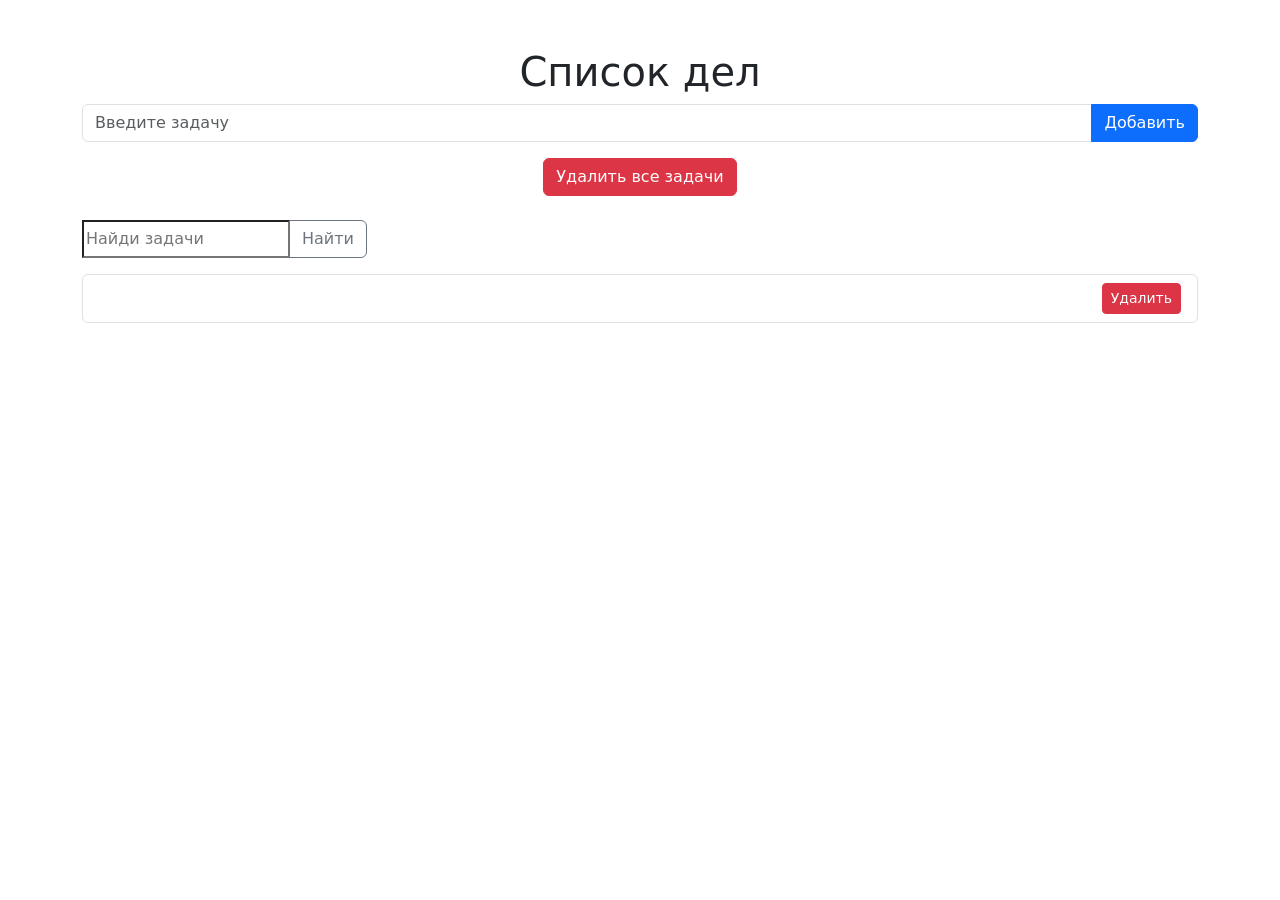
==== src/main/resources/templates/index.html @ d6f70448 "Initial commit" ====
<!DOCTYPE html>
<html lang="en" xmlns:th="http://www.thymeleaf.org">
<head>
    <meta charset="UTF-8">
    <title>Список дел</title>
    <link href="https://cdn.jsdelivr.net/npm/bootstrap@5.3.0-alpha1/dist/css/bootstrap.min.css" rel="stylesheet">
</head>
<body>
    <div class="container mt-5">
        <h1 class="text-center">Список дел</h1>
        <form th:action="@{/add}" th:object="${newTodo}" method="post" class="mb-3">
            <div class="input-group">
            <input type="text" class="form-control" th:field="*{title}" placeholder="Введите задачу">
            <button class="btn btn-primary" type="submit">Добавить</button>
            </div>
        </form>

        <form th:action="@{/removeAll}" method="post" class="text-center mb-4">
            <button class="btn btn-danger" type="submit">Удалить все задачи</button></button>
        </form>

        <form th:action="@{/search}" method="post" class="mb-3">
            <div class="input-group">
                <input type="text" class="form-controll" name="searchTerm" placeholder="Найди задачи" th:value="${searchTerm}">
                <button class="btn btn-outline-secondary" type="submit">Найти</button>
            </div>
        </form>

<ul class="list-group">
    <li th:each="item : ${allTodos}" class="list-group-item d-flex justify-content-between align-items-center">
        <span th:text="${item.title}"></span>
        <form th:action="@{/delete/{id}(id=${item.id})}" method="post">
            <button type="submit" class="btn btn-danger btn-sm">Удалить</button>
        </form>
    </li>
</ul>
    </div>
</body>
</html>
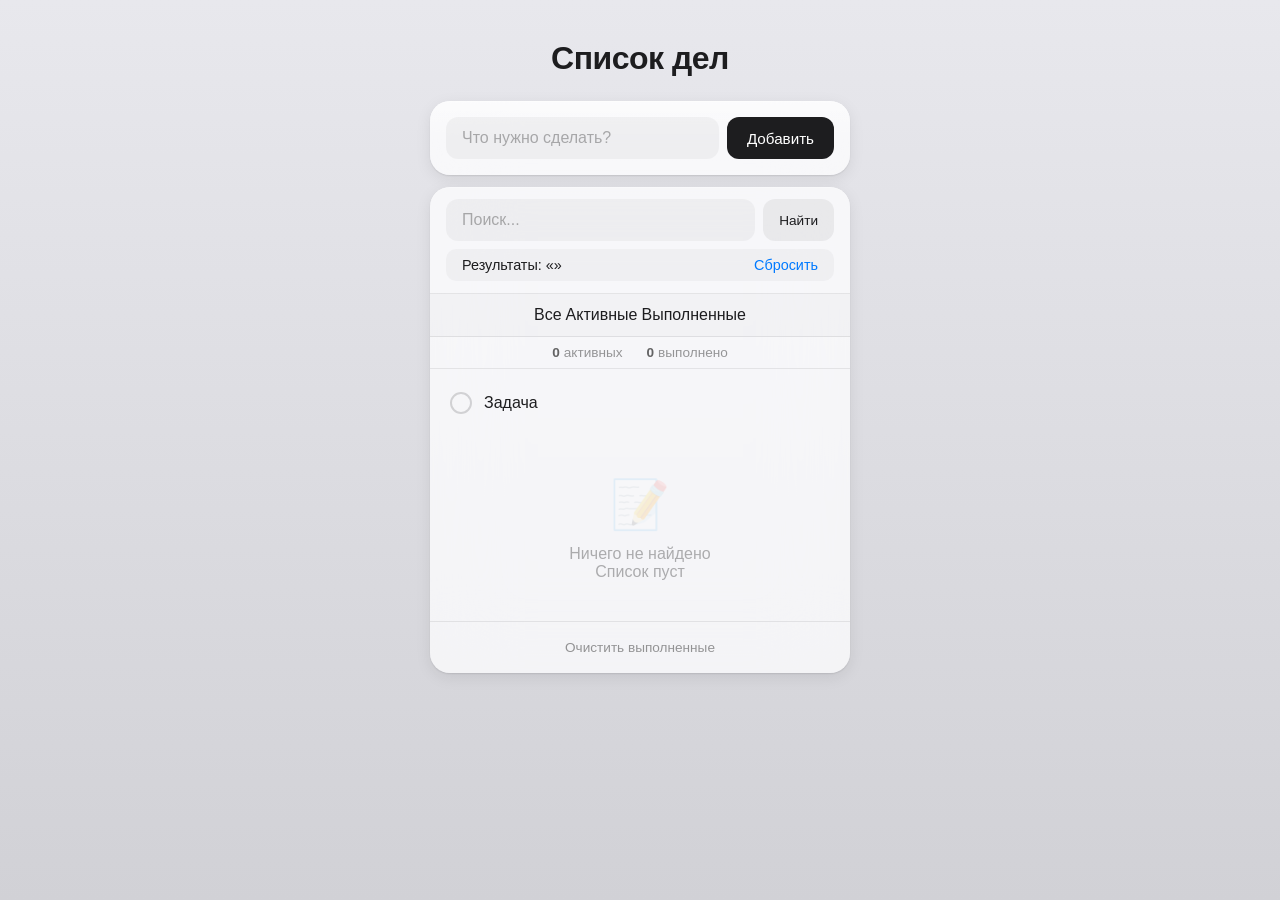
==== commit 6244dbdf: "Переписан интерфейс и логика" ====
--- a/src/main/resources/templates/index.html
+++ b/src/main/resources/templates/index.html
@@ -1,39 +1,494 @@
 <!DOCTYPE html>
-<html lang="en" xmlns:th="http://www.thymeleaf.org">
+<html lang="ru" xmlns:th="http://www.thymeleaf.org">
 <head>
     <meta charset="UTF-8">
+    <meta name="viewport" content="width=device-width, initial-scale=1.0">
     <title>Список дел</title>
-    <link href="https://cdn.jsdelivr.net/npm/bootstrap@5.3.0-alpha1/dist/css/bootstrap.min.css" rel="stylesheet">
+    <style>
+        * {
+            margin: 0;
+            padding: 0;
+            box-sizing: border-box;
+        }
+
+        html {
+            background: linear-gradient(180deg, #e8e8ed 0%, #d1d1d6 100%);
+            min-height: 100vh;
+        }
+
+        body {
+            min-height: 100vh;
+            font-family: -apple-system, BlinkMacSystemFont, 'SF Pro Display', 'SF Pro Text', 'Helvetica Neue', sans-serif;
+            background: linear-gradient(180deg, #e8e8ed 0%, #d1d1d6 100%);
+            color: #1d1d1f;
+            display: flex;
+            justify-content: center;
+            padding: 40px 16px;
+            -webkit-font-smoothing: antialiased;
+        }
+
+        .app {
+            width: 100%;
+            max-width: 420px;
+        }
+
+        .header {
+            text-align: center;
+            margin-bottom: 24px;
+        }
+
+        .header h1 {
+            font-size: 2rem;
+            font-weight: 700;
+            letter-spacing: -0.5px;
+            color: #1d1d1f;
+        }
+
+        .glass-card {
+            background: rgba(255, 255, 255, 0.72);
+            backdrop-filter: blur(40px) saturate(200%);
+            -webkit-backdrop-filter: blur(40px) saturate(200%);
+            border-radius: 20px;
+            overflow: hidden;
+            margin-bottom: 12px;
+            box-shadow: 
+                0 0.5px 0 0 rgba(255,255,255,0.5) inset,
+                0 1px 2px 0 rgba(0,0,0,0.1),
+                0 4px 16px 0 rgba(0,0,0,0.08);
+        }
+
+        .glass-card-inner {
+            background: linear-gradient(180deg, rgba(255,255,255,0.5) 0%, transparent 50%);
+            padding: 16px;
+        }
+
+        .input-row {
+            display: flex;
+            gap: 8px;
+        }
+
+        .input {
+            flex: 1;
+            background: rgba(0, 0, 0, 0.04);
+            border: none;
+            border-radius: 12px;
+            padding: 12px 16px;
+            font-size: 1rem;
+            color: #1d1d1f;
+            outline: none;
+            transition: background 0.2s;
+        }
+
+        .input:focus {
+            background: rgba(0, 0, 0, 0.06);
+        }
+
+        .input::placeholder {
+            color: rgba(0, 0, 0, 0.3);
+        }
+
+        .btn {
+            background: #1d1d1f;
+            border: none;
+            border-radius: 12px;
+            padding: 12px 20px;
+            font-size: 0.95rem;
+            color: #fff;
+            font-weight: 500;
+            cursor: pointer;
+            transition: all 0.2s;
+        }
+
+        .btn:hover {
+            background: #3a3a3c;
+        }
+
+        .btn:active {
+            transform: scale(0.97);
+        }
+
+        .btn-secondary {
+            background: rgba(0, 0, 0, 0.06);
+            color: #1d1d1f;
+        }
+
+        .btn-secondary:hover {
+            background: rgba(0, 0, 0, 0.1);
+        }
+
+        .btn-sm {
+            padding: 8px 16px;
+            font-size: 0.85rem;
+        }
+
+        .filters {
+            display: flex;
+            justify-content: center;
+            gap: 4px;
+            padding: 12px 16px;
+            background: rgba(0, 0, 0, 0.02);
+            border-bottom: 0.5px solid rgba(0, 0, 0, 0.08);
+        }
+
+        .filter-btn {
+            background: transparent;
+            border: none;
+            border-radius: 8px;
+            padding: 6px 14px;
+            font-size: 0.9rem;
+            color: rgba(0, 0, 0, 0.5);
+            cursor: pointer;
+            transition: all 0.2s;
+            font-weight: 500;
+        }
+
+        .filter-btn:hover {
+            color: #1d1d1f;
+            background: rgba(0, 0, 0, 0.04);
+        }
+
+        .filter-btn.active {
+            color: #1d1d1f;
+            background: rgba(0, 0, 0, 0.08);
+        }
+
+        .stats {
+            display: flex;
+            justify-content: center;
+            gap: 24px;
+            padding: 8px 16px;
+            font-size: 0.85rem;
+            color: rgba(0, 0, 0, 0.4);
+            border-bottom: 0.5px solid rgba(0, 0, 0, 0.08);
+        }
+
+        .stat {
+            display: flex;
+            align-items: center;
+            gap: 4px;
+        }
+
+        .stat-value {
+            font-weight: 600;
+            color: rgba(0, 0, 0, 0.6);
+        }
+
+        .tasks-list {
+            padding: 8px;
+        }
+
+        .task-item {
+            display: flex;
+            align-items: center;
+            gap: 12px;
+            padding: 12px;
+            border-radius: 14px;
+            transition: background 0.15s;
+        }
+
+        .task-item:hover {
+            background: rgba(0, 0, 0, 0.03);
+        }
+
+        .checkbox-wrapper {
+            position: relative;
+            width: 22px;
+            height: 22px;
+            flex-shrink: 0;
+        }
+
+        .checkbox {
+            position: absolute;
+            opacity: 0;
+            width: 100%;
+            height: 100%;
+            cursor: pointer;
+            z-index: 1;
+        }
+
+        .checkbox-visual {
+            width: 22px;
+            height: 22px;
+            border-radius: 50%;
+            border: 2px solid rgba(0, 0, 0, 0.15);
+            display: flex;
+            align-items: center;
+            justify-content: center;
+            transition: all 0.2s;
+        }
+
+        .checkbox:checked + .checkbox-visual {
+            background: #1d1d1f;
+            border-color: #1d1d1f;
+        }
+
+        .checkbox:checked + .checkbox-visual::after {
+            content: '';
+            width: 6px;
+            height: 10px;
+            border: solid #fff;
+            border-width: 0 2px 2px 0;
+            transform: rotate(45deg) translate(-1px, -1px);
+        }
+
+        .task-content {
+            flex: 1;
+            min-width: 0;
+        }
+
+        .task-title {
+            font-size: 1rem;
+            color: #1d1d1f;
+            word-break: break-word;
+        }
+
+        .task-title.completed {
+            color: rgba(0, 0, 0, 0.35);
+            text-decoration: line-through;
+        }
+
+        .task-actions {
+            display: flex;
+            gap: 4px;
+            opacity: 0;
+            transition: opacity 0.15s;
+        }
+
+        .task-item:hover .task-actions {
+            opacity: 1;
+        }
+
+        .action-btn {
+            background: transparent;
+            border: none;
+            width: 28px;
+            height: 28px;
+            border-radius: 8px;
+            cursor: pointer;
+            display: flex;
+            align-items: center;
+            justify-content: center;
+            color: rgba(0, 0, 0, 0.3);
+            font-size: 1.1rem;
+            transition: all 0.15s;
+        }
+
+        .action-btn:hover {
+            background: rgba(0, 0, 0, 0.06);
+            color: rgba(0, 0, 0, 0.6);
+        }
+
+        .action-btn.delete:hover {
+            color: #ff3b30;
+            background: rgba(255, 59, 48, 0.1);
+        }
+
+        .search-row {
+            padding: 12px 16px;
+            border-bottom: 0.5px solid rgba(0, 0, 0, 0.08);
+        }
+
+        .search-active {
+            display: flex;
+            align-items: center;
+            justify-content: space-between;
+            padding: 8px 16px;
+            background: rgba(0, 0, 0, 0.03);
+            border-radius: 10px;
+            font-size: 0.9rem;
+            margin-top: 8px;
+        }
+
+        .search-active a {
+            color: #007aff;
+            text-decoration: none;
+            font-weight: 500;
+        }
+
+        .footer-actions {
+            display: flex;
+            justify-content: center;
+            gap: 8px;
+            padding: 12px 16px;
+            border-top: 0.5px solid rgba(0, 0, 0, 0.08);
+        }
+
+        .footer-btn {
+            background: transparent;
+            border: none;
+            color: rgba(0, 0, 0, 0.4);
+            font-size: 0.85rem;
+            cursor: pointer;
+            padding: 6px 12px;
+            border-radius: 8px;
+            transition: all 0.15s;
+        }
+
+        .footer-btn:hover {
+            color: #1d1d1f;
+            background: rgba(0, 0, 0, 0.04);
+        }
+
+        .footer-btn.danger:hover {
+            color: #ff3b30;
+            background: rgba(255, 59, 48, 0.08);
+        }
+
+        .empty-state {
+            text-align: center;
+            padding: 40px 20px;
+            color: rgba(0, 0, 0, 0.3);
+        }
+
+        .empty-state-icon {
+            font-size: 3rem;
+            margin-bottom: 12px;
+            opacity: 0.5;
+        }
+
+        .edit-form {
+            display: none;
+        }
+
+        .task-item.editing .task-view {
+            display: none;
+        }
+
+        .task-item.editing .edit-form {
+            display: flex;
+            flex: 1;
+            gap: 8px;
+        }
+
+        .edit-input {
+            flex: 1;
+            background: rgba(0, 0, 0, 0.04);
+            border: none;
+            border-radius: 8px;
+            padding: 8px 12px;
+            font-size: 1rem;
+            color: #1d1d1f;
+            outline: none;
+        }
+
+        @media (max-width: 480px) {
+            body {
+                padding: 20px 12px;
+            }
+
+            .input-row {
+                flex-direction: column;
+            }
+
+            .btn {
+                width: 100%;
+            }
+        }
+    </style>
 </head>
 <body>
-    <div class="container mt-5">
-        <h1 class="text-center">Список дел</h1>
-        <form th:action="@{/add}" th:object="${newTodo}" method="post" class="mb-3">
-            <div class="input-group">
-            <input type="text" class="form-control" th:field="*{title}" placeholder="Введите задачу">
-            <button class="btn btn-primary" type="submit">Добавить</button>
-            </div>
-        </form>
-
-        <form th:action="@{/removeAll}" method="post" class="text-center mb-4">
-            <button class="btn btn-danger" type="submit">Удалить все задачи</button></button>
-        </form>
-
-        <form th:action="@{/search}" method="post" class="mb-3">
-            <div class="input-group">
-                <input type="text" class="form-controll" name="searchTerm" placeholder="Найди задачи" th:value="${searchTerm}">
-                <button class="btn btn-outline-secondary" type="submit">Найти</button>
-            </div>
-        </form>
-
-<ul class="list-group">
-    <li th:each="item : ${allTodos}" class="list-group-item d-flex justify-content-between align-items-center">
-        <span th:text="${item.title}"></span>
-        <form th:action="@{/delete/{id}(id=${item.id})}" method="post">
-            <button type="submit" class="btn btn-danger btn-sm">Удалить</button>
-        </form>
-    </li>
-</ul>
+    <div class="app">
+        <div class="header">
+            <h1>Список дел</h1>
+        </div>
+
+        <div class="glass-card">
+            <div class="glass-card-inner">
+                <form th:action="@{/add}" th:object="${newTodo}" method="post" class="input-row">
+                    <input type="text" class="input" th:field="*{title}" placeholder="Что нужно сделать?" required>
+                    <button class="btn" type="submit">Добавить</button>
+                </form>
+            </div>
+        </div>
+
+        <div class="glass-card">
+            <div class="search-row">
+                <form th:action="@{/search}" method="post" class="input-row">
+                    <input type="text" class="input" name="searchTerm" placeholder="Поиск..." th:value="${searchTerm}">
+                    <button class="btn btn-secondary btn-sm" type="submit">Найти</button>
+                </form>
+                <div class="search-active" th:if="${searchTerm != null and !searchTerm.isBlank()}">
+                    <span>Результаты: «<span th:text="${searchTerm}"></span>»</span>
+                    <a href="/">Сбросить</a>
+                </div>
+            </div>
+
+            <div class="filters" th:if="${searchTerm == null or searchTerm.isBlank()}">
+                <a th:href="@{/(filter='all')}" th:class="${filter == null or filter == 'all'} ? 'filter-btn active' : 'filter-btn'">Все</a>
+                <a th:href="@{/(filter='active')}" th:class="${filter == 'active'} ? 'filter-btn active' : 'filter-btn'">Активные</a>
+                <a th:href="@{/(filter='completed')}" th:class="${filter == 'completed'} ? 'filter-btn active' : 'filter-btn'">Выполненные</a>
+            </div>
+
+            <div class="stats" th:if="${searchTerm == null or searchTerm.isBlank()}">
+                <div class="stat">
+                    <span class="stat-value" th:text="${activeCount}">0</span>
+                    <span>активных</span>
+                </div>
+                <div class="stat">
+                    <span class="stat-value" th:text="${completedCount}">0</span>
+                    <span>выполнено</span>
+                </div>
+            </div>
+
+            <div class="tasks-list" th:if="${allTodos != null and allTodos.size() > 0}">
+                <div th:each="item : ${allTodos}" class="task-item" th:data-id="${item.id}">
+                    <form th:action="@{/toggle/{id}(id=${item.id})}" method="post" style="margin:0">
+                        <div class="checkbox-wrapper">
+                            <input type="checkbox" class="checkbox" th:checked="${item.completed}" onchange="this.form.submit()">
+                            <div class="checkbox-visual"></div>
+                        </div>
+                    </form>
+                    
+                    <div class="task-view task-content">
+                        <span class="task-title" th:class="${item.completed} ? 'task-title completed' : 'task-title'" th:text="${item.title}">Задача</span>
+                    </div>
+                    
+                    <form class="edit-form task-content" th:action="@{/edit/{id}(id=${item.id})}" method="post">
+                        <input type="text" class="edit-input" name="title" th:value="${item.title}">
+                        <button type="submit" class="btn btn-sm">✓</button>
+                    </form>
+                    
+                    <div class="task-actions task-view">
+                        <button class="action-btn edit" onclick="toggleEdit(this)" title="Редактировать">✎</button>
+                        <form th:action="@{/delete/{id}(id=${item.id})}" method="post" style="margin:0;display:contents">
+                            <button type="submit" class="action-btn delete" title="Удалить">×</button>
+                        </form>
+                    </div>
+                </div>
+            </div>
+
+            <div class="empty-state" th:unless="${allTodos != null and allTodos.size() > 0}">
+                <div class="empty-state-icon">📝</div>
+                <p th:if="${searchTerm != null}">Ничего не найдено</p>
+                <p th:unless="${searchTerm != null}">Список пуст</p>
+            </div>
+
+            <div class="footer-actions" th:if="${completedCount > 0 and (searchTerm == null or searchTerm.isBlank())}">
+                <form th:action="@{/clearCompleted}" method="post" style="margin:0">
+                    <button type="submit" class="footer-btn danger">Очистить выполненные</button>
+                </form>
+            </div>
+        </div>
     </div>
+
+    <script>
+        function toggleEdit(btn) {
+            const taskItem = btn.closest('.task-item');
+            const allItems = document.querySelectorAll('.task-item');
+            allItems.forEach(item => item.classList.remove('editing'));
+            taskItem.classList.add('editing');
+            const input = taskItem.querySelector('.edit-input');
+            input.focus();
+            input.select();
+        }
+
+        document.addEventListener('keydown', function(e) {
+            if (e.key === 'Escape') {
+                document.querySelectorAll('.task-item.editing').forEach(item => {
+                    item.classList.remove('editing');
+                });
+            }
+        });
+    </script>
 </body>
-</html>+</html>
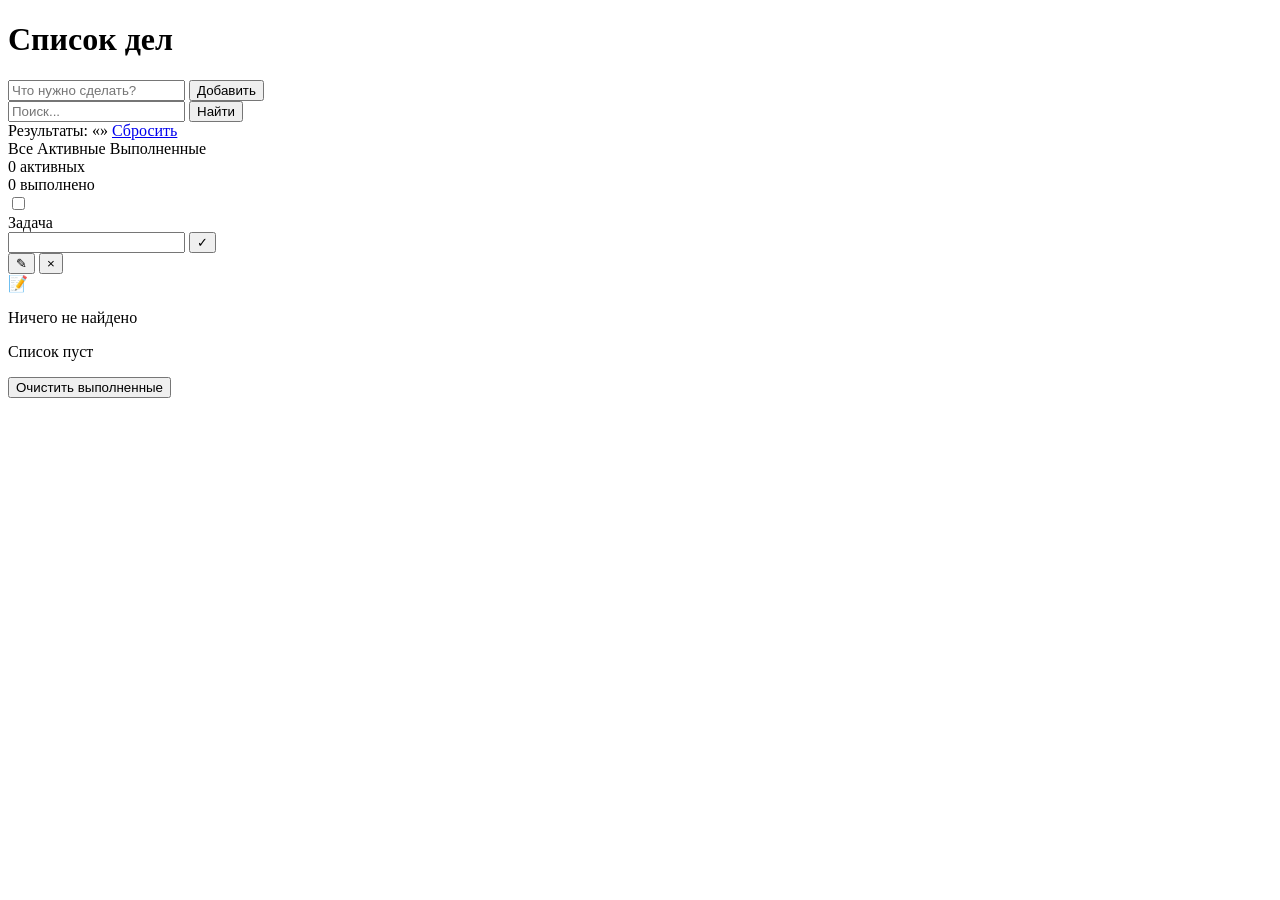
==== commit 6832b6c7: "refactor(ui): вынести CSS в отдельный файл и добавить валидацию - Переместить 380 строк CSS в static" ====
--- a/src/main/resources/templates/index.html
+++ b/src/main/resources/templates/index.html
@@ -4,387 +4,7 @@
     <meta charset="UTF-8">
     <meta name="viewport" content="width=device-width, initial-scale=1.0">
     <title>Список дел</title>
-    <style>
-        * {
-            margin: 0;
-            padding: 0;
-            box-sizing: border-box;
-        }
-
-        html {
-            background: linear-gradient(180deg, #e8e8ed 0%, #d1d1d6 100%);
-            min-height: 100vh;
-        }
-
-        body {
-            min-height: 100vh;
-            font-family: -apple-system, BlinkMacSystemFont, 'SF Pro Display', 'SF Pro Text', 'Helvetica Neue', sans-serif;
-            background: linear-gradient(180deg, #e8e8ed 0%, #d1d1d6 100%);
-            color: #1d1d1f;
-            display: flex;
-            justify-content: center;
-            padding: 40px 16px;
-            -webkit-font-smoothing: antialiased;
-        }
-
-        .app {
-            width: 100%;
-            max-width: 420px;
-        }
-
-        .header {
-            text-align: center;
-            margin-bottom: 24px;
-        }
-
-        .header h1 {
-            font-size: 2rem;
-            font-weight: 700;
-            letter-spacing: -0.5px;
-            color: #1d1d1f;
-        }
-
-        .glass-card {
-            background: rgba(255, 255, 255, 0.72);
-            backdrop-filter: blur(40px) saturate(200%);
-            -webkit-backdrop-filter: blur(40px) saturate(200%);
-            border-radius: 20px;
-            overflow: hidden;
-            margin-bottom: 12px;
-            box-shadow: 
-                0 0.5px 0 0 rgba(255,255,255,0.5) inset,
-                0 1px 2px 0 rgba(0,0,0,0.1),
-                0 4px 16px 0 rgba(0,0,0,0.08);
-        }
-
-        .glass-card-inner {
-            background: linear-gradient(180deg, rgba(255,255,255,0.5) 0%, transparent 50%);
-            padding: 16px;
-        }
-
-        .input-row {
-            display: flex;
-            gap: 8px;
-        }
-
-        .input {
-            flex: 1;
-            background: rgba(0, 0, 0, 0.04);
-            border: none;
-            border-radius: 12px;
-            padding: 12px 16px;
-            font-size: 1rem;
-            color: #1d1d1f;
-            outline: none;
-            transition: background 0.2s;
-        }
-
-        .input:focus {
-            background: rgba(0, 0, 0, 0.06);
-        }
-
-        .input::placeholder {
-            color: rgba(0, 0, 0, 0.3);
-        }
-
-        .btn {
-            background: #1d1d1f;
-            border: none;
-            border-radius: 12px;
-            padding: 12px 20px;
-            font-size: 0.95rem;
-            color: #fff;
-            font-weight: 500;
-            cursor: pointer;
-            transition: all 0.2s;
-        }
-
-        .btn:hover {
-            background: #3a3a3c;
-        }
-
-        .btn:active {
-            transform: scale(0.97);
-        }
-
-        .btn-secondary {
-            background: rgba(0, 0, 0, 0.06);
-            color: #1d1d1f;
-        }
-
-        .btn-secondary:hover {
-            background: rgba(0, 0, 0, 0.1);
-        }
-
-        .btn-sm {
-            padding: 8px 16px;
-            font-size: 0.85rem;
-        }
-
-        .filters {
-            display: flex;
-            justify-content: center;
-            gap: 4px;
-            padding: 12px 16px;
-            background: rgba(0, 0, 0, 0.02);
-            border-bottom: 0.5px solid rgba(0, 0, 0, 0.08);
-        }
-
-        .filter-btn {
-            background: transparent;
-            border: none;
-            border-radius: 8px;
-            padding: 6px 14px;
-            font-size: 0.9rem;
-            color: rgba(0, 0, 0, 0.5);
-            cursor: pointer;
-            transition: all 0.2s;
-            font-weight: 500;
-        }
-
-        .filter-btn:hover {
-            color: #1d1d1f;
-            background: rgba(0, 0, 0, 0.04);
-        }
-
-        .filter-btn.active {
-            color: #1d1d1f;
-            background: rgba(0, 0, 0, 0.08);
-        }
-
-        .stats {
-            display: flex;
-            justify-content: center;
-            gap: 24px;
-            padding: 8px 16px;
-            font-size: 0.85rem;
-            color: rgba(0, 0, 0, 0.4);
-            border-bottom: 0.5px solid rgba(0, 0, 0, 0.08);
-        }
-
-        .stat {
-            display: flex;
-            align-items: center;
-            gap: 4px;
-        }
-
-        .stat-value {
-            font-weight: 600;
-            color: rgba(0, 0, 0, 0.6);
-        }
-
-        .tasks-list {
-            padding: 8px;
-        }
-
-        .task-item {
-            display: flex;
-            align-items: center;
-            gap: 12px;
-            padding: 12px;
-            border-radius: 14px;
-            transition: background 0.15s;
-        }
-
-        .task-item:hover {
-            background: rgba(0, 0, 0, 0.03);
-        }
-
-        .checkbox-wrapper {
-            position: relative;
-            width: 22px;
-            height: 22px;
-            flex-shrink: 0;
-        }
-
-        .checkbox {
-            position: absolute;
-            opacity: 0;
-            width: 100%;
-            height: 100%;
-            cursor: pointer;
-            z-index: 1;
-        }
-
-        .checkbox-visual {
-            width: 22px;
-            height: 22px;
-            border-radius: 50%;
-            border: 2px solid rgba(0, 0, 0, 0.15);
-            display: flex;
-            align-items: center;
-            justify-content: center;
-            transition: all 0.2s;
-        }
-
-        .checkbox:checked + .checkbox-visual {
-            background: #1d1d1f;
-            border-color: #1d1d1f;
-        }
-
-        .checkbox:checked + .checkbox-visual::after {
-            content: '';
-            width: 6px;
-            height: 10px;
-            border: solid #fff;
-            border-width: 0 2px 2px 0;
-            transform: rotate(45deg) translate(-1px, -1px);
-        }
-
-        .task-content {
-            flex: 1;
-            min-width: 0;
-        }
-
-        .task-title {
-            font-size: 1rem;
-            color: #1d1d1f;
-            word-break: break-word;
-        }
-
-        .task-title.completed {
-            color: rgba(0, 0, 0, 0.35);
-            text-decoration: line-through;
-        }
-
-        .task-actions {
-            display: flex;
-            gap: 4px;
-            opacity: 0;
-            transition: opacity 0.15s;
-        }
-
-        .task-item:hover .task-actions {
-            opacity: 1;
-        }
-
-        .action-btn {
-            background: transparent;
-            border: none;
-            width: 28px;
-            height: 28px;
-            border-radius: 8px;
-            cursor: pointer;
-            display: flex;
-            align-items: center;
-            justify-content: center;
-            color: rgba(0, 0, 0, 0.3);
-            font-size: 1.1rem;
-            transition: all 0.15s;
-        }
-
-        .action-btn:hover {
-            background: rgba(0, 0, 0, 0.06);
-            color: rgba(0, 0, 0, 0.6);
-        }
-
-        .action-btn.delete:hover {
-            color: #ff3b30;
-            background: rgba(255, 59, 48, 0.1);
-        }
-
-        .search-row {
-            padding: 12px 16px;
-            border-bottom: 0.5px solid rgba(0, 0, 0, 0.08);
-        }
-
-        .search-active {
-            display: flex;
-            align-items: center;
-            justify-content: space-between;
-            padding: 8px 16px;
-            background: rgba(0, 0, 0, 0.03);
-            border-radius: 10px;
-            font-size: 0.9rem;
-            margin-top: 8px;
-        }
-
-        .search-active a {
-            color: #007aff;
-            text-decoration: none;
-            font-weight: 500;
-        }
-
-        .footer-actions {
-            display: flex;
-            justify-content: center;
-            gap: 8px;
-            padding: 12px 16px;
-            border-top: 0.5px solid rgba(0, 0, 0, 0.08);
-        }
-
-        .footer-btn {
-            background: transparent;
-            border: none;
-            color: rgba(0, 0, 0, 0.4);
-            font-size: 0.85rem;
-            cursor: pointer;
-            padding: 6px 12px;
-            border-radius: 8px;
-            transition: all 0.15s;
-        }
-
-        .footer-btn:hover {
-            color: #1d1d1f;
-            background: rgba(0, 0, 0, 0.04);
-        }
-
-        .footer-btn.danger:hover {
-            color: #ff3b30;
-            background: rgba(255, 59, 48, 0.08);
-        }
-
-        .empty-state {
-            text-align: center;
-            padding: 40px 20px;
-            color: rgba(0, 0, 0, 0.3);
-        }
-
-        .empty-state-icon {
-            font-size: 3rem;
-            margin-bottom: 12px;
-            opacity: 0.5;
-        }
-
-        .edit-form {
-            display: none;
-        }
-
-        .task-item.editing .task-view {
-            display: none;
-        }
-
-        .task-item.editing .edit-form {
-            display: flex;
-            flex: 1;
-            gap: 8px;
-        }
-
-        .edit-input {
-            flex: 1;
-            background: rgba(0, 0, 0, 0.04);
-            border: none;
-            border-radius: 8px;
-            padding: 8px 12px;
-            font-size: 1rem;
-            color: #1d1d1f;
-            outline: none;
-        }
-
-        @media (max-width: 480px) {
-            body {
-                padding: 20px 12px;
-            }
-
-            .input-row {
-                flex-direction: column;
-            }
-
-            .btn {
-                width: 100%;
-            }
-        }
-    </style>
+    <link rel="stylesheet" th:href="@{/style.css}">
 </head>
 <body>
     <div class="app">
@@ -395,7 +15,7 @@
         <div class="glass-card">
             <div class="glass-card-inner">
                 <form th:action="@{/add}" th:object="${newTodo}" method="post" class="input-row">
-                    <input type="text" class="input" th:field="*{title}" placeholder="Что нужно сделать?" required>
+                    <input type="text" class="input" th:field="*{title}" placeholder="Что нужно сделать?" required maxlength="255">
                     <button class="btn" type="submit">Добавить</button>
                 </form>
             </div>
@@ -444,7 +64,7 @@
                     </div>
                     
                     <form class="edit-form task-content" th:action="@{/edit/{id}(id=${item.id})}" method="post">
-                        <input type="text" class="edit-input" name="title" th:value="${item.title}">
+                        <input type="text" class="edit-input" name="title" th:value="${item.title}" maxlength="255">
                         <button type="submit" class="btn btn-sm">✓</button>
                     </form>
                     
